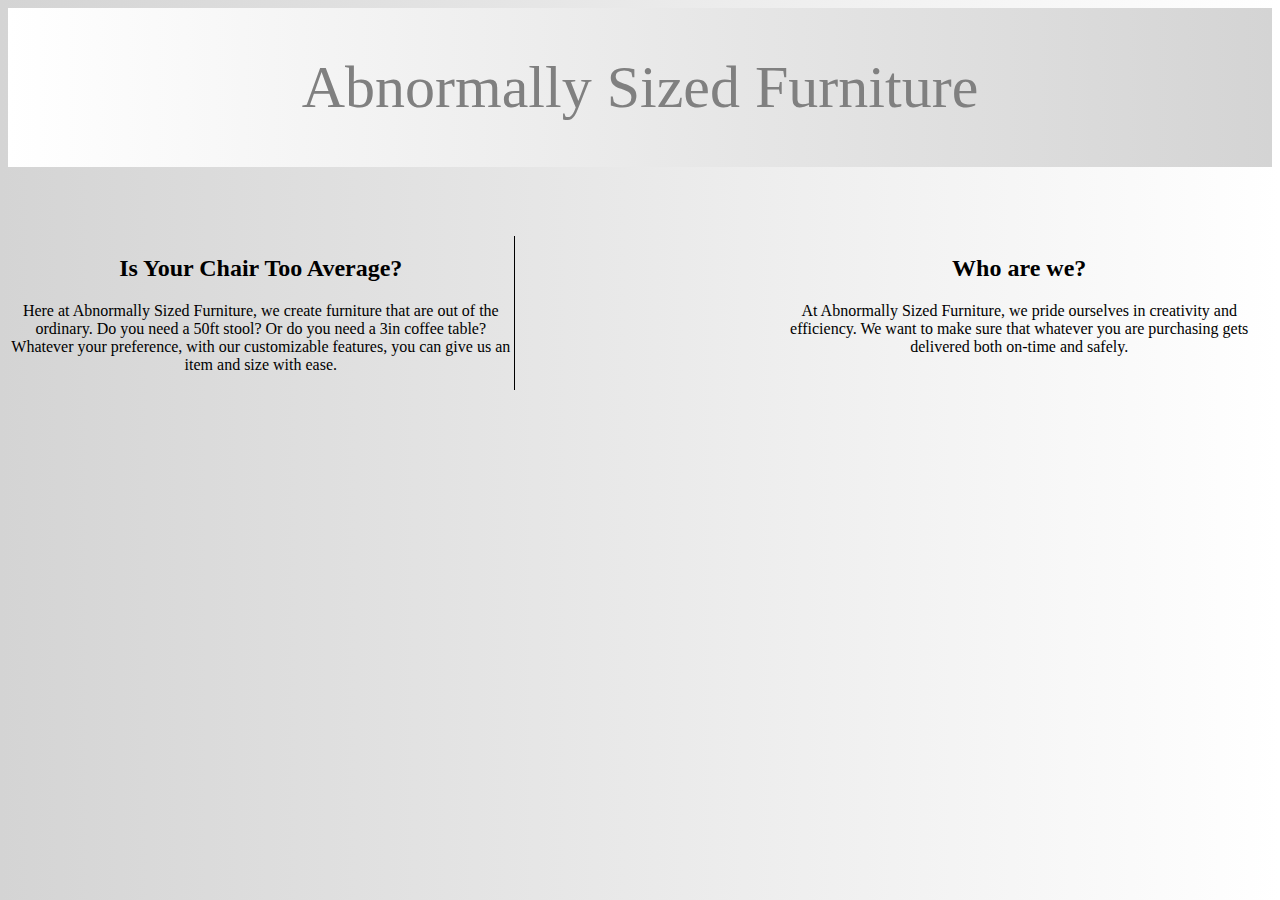
==== index.html @ 654c585d "Rename Homepage.html to index.html" ====
<!DOCTYPE html>
<html lang="eng-us">

<head>

  <meta charset="utf-8">
  <meta http-equiv="X-UA-Compatible" content="IE=edge">
  <meta name="viewport" content="width=device-width, initial-scale=1">
  <meta name="description" content="Fictitious Retail Store">
  <meta name="keywords" content="Abnormal Furniture, Big Furniture, Small Furniture">
  <meta name="author" content="Brendan Thomas">

  <title>Abnormally Sized Furniture</title>

  <link href="style.css" rel="stylesheet">

</head>
<body>

<div class="header">
  <a><h1>Abnormally Sized Furniture</h1></a>
</div>

<div class="content">
  <div class="left">
    <div class="leftheader">
      <h2>Is Your Chair Too Average?</h2>
    </div>
    <div class="leftcontent">
      <p>Here at Abnormally Sized Furniture, we create furniture that are out of the ordinary.
      Do you need a 50ft stool? Or do you need a 3in coffee table? Whatever your preference, with
      our customizable features, you can give us an item and size with ease.</p>
    </div>
  </div>
  <div class="right">
    <div class="rightheader">
      <h2>Who are we?</h2>
    </div>
    <div class="rightcontent">
      <p>At Abnormally Sized Furniture, we pride ourselves in creativity and efficiency. We want to make
      sure that whatever you are purchasing gets delivered both on-time and safely.</p>
    </div>
  </div>
</div>

</body>
---- style.css ----
body {
  background: linear-gradient(90deg, #d4d4d4, #ffffff);
}

.header {
  text-decoration: none;
  text-align: center;
  font-family: 'Kaushan Script';
  font-size: 30px;
  background:linear-gradient(90deg, #ffffff, #d4d4d4);
  padding-top: 5px;
  padding-bottom: 5px;
  color: #808080;
}

.header a h1 {
  font-weight: 100;
  font-family: 'Kaushan Script';
}

.content {
  margin-top: 5%;
  padding-top: 5px;
}

.content .left {
  float: left;
  text-align: center;
  width: 40%;
  border-right: 1px solid black;
}

.content .right {
  float: right;
  text-align: center;
  width: 40%;
}
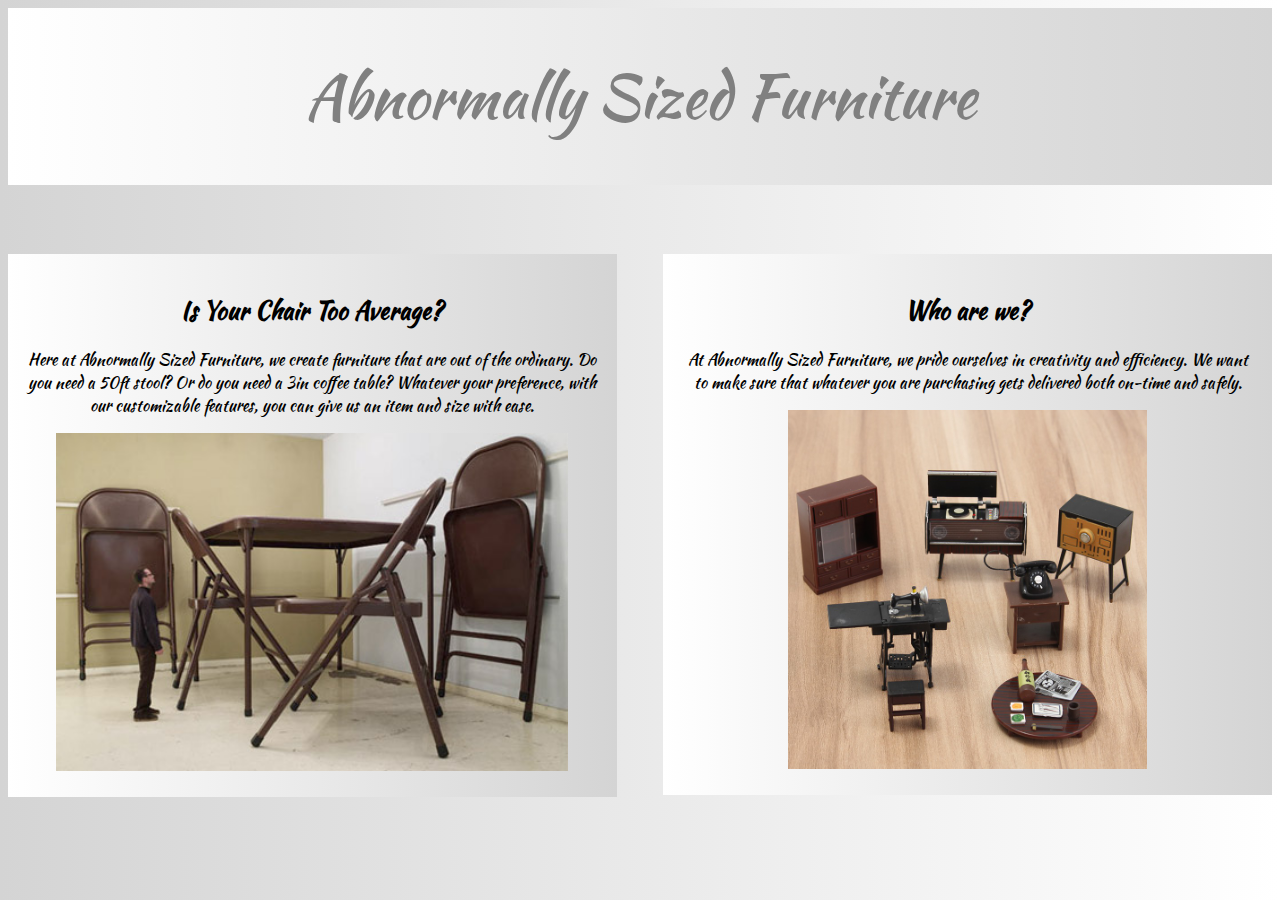
==== commit 7c7fd233: "BT1" ====
--- a/index.html
+++ b/index.html
@@ -13,6 +13,8 @@
   <title>Abnormally Sized Furniture</title>
 
   <link href="style.css" rel="stylesheet">
+
+  <link href="https://fonts.googleapis.com/css?family=Kaushan+Script" rel="stylesheet">
 
 </head>
 <body>
@@ -31,6 +33,7 @@
       Do you need a 50ft stool? Or do you need a 3in coffee table? Whatever your preference, with
       our customizable features, you can give us an item and size with ease.</p>
     </div>
+      <img src="Giant Chairs.jpg" class="firstpic">
   </div>
   <div class="right">
     <div class="rightheader">
@@ -40,6 +43,7 @@
       <p>At Abnormally Sized Furniture, we pride ourselves in creativity and efficiency. We want to make
       sure that whatever you are purchasing gets delivered both on-time and safely.</p>
     </div>
+    <img src="Mini Furniture.jpg" class="secondpic">
   </div>
 </div>
 
--- a/style.css
+++ b/style.css
@@ -7,7 +7,7 @@
   text-align: center;
   font-family: 'Kaushan Script';
   font-size: 30px;
-  background:linear-gradient(90deg, #ffffff, #d4d4d4);
+  background: linear-gradient(90deg, #ffffff, #d4d4d4);
   padding-top: 5px;
   padding-bottom: 5px;
   color: #808080;
@@ -15,7 +15,6 @@
 
 .header a h1 {
   font-weight: 100;
-  font-family: 'Kaushan Script';
 }
 
 .content {
@@ -26,12 +25,26 @@
 .content .left {
   float: left;
   text-align: center;
-  width: 40%;
-  border-right: 1px solid black;
+  width: 45%;
+  font-family: 'Kaushan Script';
+  background: linear-gradient(90deg, #ffffff, #d4d4d4);
+  padding: 20px;
 }
 
 .content .right {
   float: right;
   text-align: center;
-  width: 40%;
+  width: 45%;
+  font-family: 'Kaushan Script';
+  padding: 20px;
+  background: linear-gradient(90deg, #ffffff, #d4d4d4);
 }
+
+.firstpic {
+  width: 90%;
+}
+
+.secondpic {
+  width: 63%;
+  height: 10%;
+}
